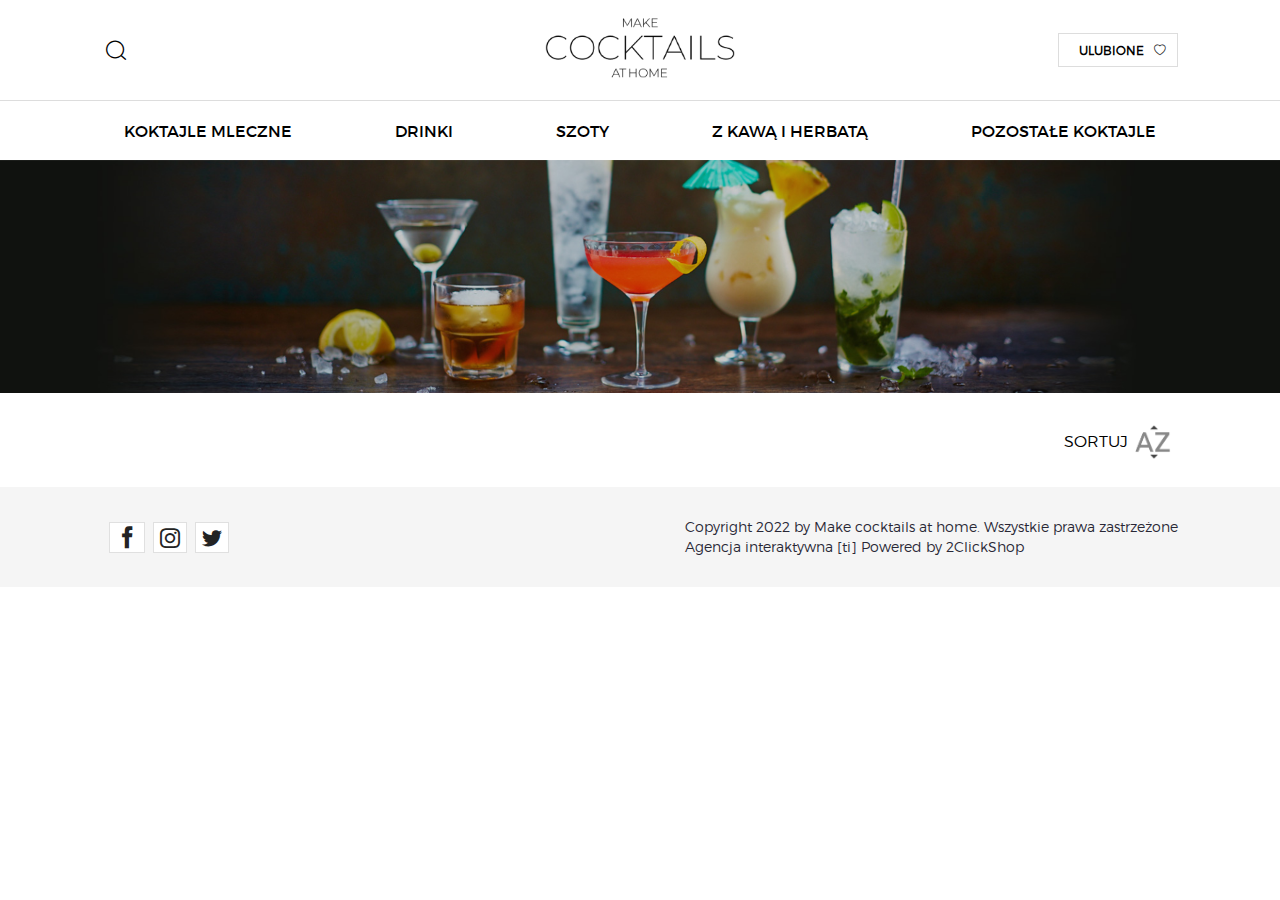
==== index.html @ 96b65077 "#9 - wyszukiwarka" ====
<!DOCTYPE html>
<html lang="PL-pl">
    <head>
        <meta name="viewport" content="width=device-width, initial-scale=1.0">
        <meta charset="UTF-8">
        <link rel="stylesheet" href="css/icon.css">
        <link rel="stylesheet" href="css/reset.css">
        <link rel="stylesheet" href="css/style.css">
        <script src="js/menu.js"></script>
        <script src="js/drinks.js"></script>
        
        
        <title>Make Cocktails At Home</title>
    </head>
    <body onload="drinks();">
            <link rel="stylesheet" href="css/top.css">
                <header class="top">
                    <div class="container"> 
                        <div class="container--top">
                            <div class="container--top--side">
								<span class="top__search">
									<label>
                                        <img onclick="hamburgerMenu();" class="icon--burger" src="images/burger.png">&nbsp;
                                    </label>
                                    <label class="top__search__label">
                                        <i class="icon-search"></i>
                                        <input type="text" id="search__bar" placeholder="Wpisz szukaną frazę..." autocomplete="off">
                                    </label>
								</span>
                            </div>
                            <div class="container--top--center">
                               <a class="link" src="https://cocktail-recipes-tully4school.herokuapp.com/drinks/has-alcohol/false"><img class="top__image" src="images/logo.png"></a>
							</div>
                            <div class="top__button container--top--side">
                                <span>
                                    <label class="label"><i onclick="searchIcon();" class="icon-search"></i></label>
                                    <label class="label"><button><div>ULUBIONE&nbsp;</div><i class="icon-heart"></i></button></label>
                                </span>
                            </div>
                        </div>
                    </div>
                    <a class="top__burger" style="height: 0px">
                        <label class="label"><input id="search__bar" class="top__burger__search" type="text" style="height: 0px" autocomplete="off"></label>
                    </a>  
                    <div tabindex="-1" style="height: 0px" class="container--list">
                        <div class="container">
                            <nav class="top__menu">             
                                <ul>
                                    <li class="top__menu__list">
                                            <a class="link" src="https://cocktail-recipes-tully4school.herokuapp.com/drinks/category/Milk">
                                                <span>KOKTAJLE MLECZNE</span>
                                            </a>
                                    </li>
                        
                                    <li class="top__menu__list">
                                            <a class="link" src="https://cocktail-recipes-tully4school.herokuapp.com/drinks/category/Ordinary%20Drinks">
                                                <span>DRINKI</span>
                                            </a>
                                    </li>

                                    <li class="top__menu__list">
                                            <a class="link" src="https://cocktail-recipes-tully4school.herokuapp.com/drinks/category/Shots">
                                                <span>SZOTY</span>
                                            </a>
                                    </li>

                                    <li class="top__menu__list">
                                            <a class="link" src="https://cocktail-recipes-tully4school.herokuapp.com/drinks/category/Coffee%20and%20Tea">
                                                <span >Z KAWĄ I HERBATĄ</span>
                                            </a>
                                    </li>

                                    <li class="top__menu__list">
                                            <a class="link" src="https://cocktail-recipes-tully4school.herokuapp.com/drinks/category/Other">
                                                <span>POZOSTAŁE KOKTAJLE</span>
                                            </a>
                                    </li>
                                </ul>
                            </nav>
                        </div>
                    </div>
                </header>
            <link rel="stylesheet" href="css/banner.css">
                <div class="banner">
                    <img class="banner__image" alt="banner" src="images/banner.png">
                </div>
            <link rel="stylesheet" href="css/cocktail-list.css">
                <div class="cocktail--list">
                    <div class ="container">
                        <div class="container--main">
                            <div class="container--main--text"><span class="main--text"></span></div>
                            <div class="container--main--sort"><label onclick="sortDrinks();" class="mainlabel"><span class="sort">SORTUJ<img class="az" src="images/AZ1.png"></span></label></div>                                   
                        </div>
                    
                        <div id="apicock" class="api--cocktails">
                            <div id="posts">
                                <template id="post-template">
                                    <div class="post">
                                        <img src="" alt="cocktail--image" class="post__img">
                                        <p class="post__body"></p>
                                        <p class="post__title"></p>
                                    </div>
                                </template>  
                            </div>
                        </div>

                    </div>
                </div>
            <link rel="stylesheet" href="css/footer.css">
                <footer class="footer">
                    <div class="container container--footer">
                        <div class="footer__socialmedia">
                            <a target="_blank" class="footer__a" rel="nofollow noopener" href="https://www.facebook.com/trolintermedia"><i class="icon-sm-fb icon--facebook"></i></a>
                            <a target="_blank" class="footer__a" rel="nofollow noopener" href="https://www.instagram.com/trol_intermedia/"><i class="icon-sm-inst"></i></a>
                            <a target="_blank" class="footer__a" rel="nofollow noopener" href="https://twitter.com/elonmusk"><i class="icon-twitter"></i></a>
                        </div>
                        <div class="footer__copyright">
                            <p class="footer__text">Copyright 2022 by Make cocktails at home. Wszystkie prawa zastrzeżone<br>Agencja interaktywna [ti] Powered by 2ClickShop</p>
                        </div>
                    </div>
                </footer>
</body>
</html>
---- css/icon.css ----
@font-face {
  font-family: 'icomoon';
  src:  url('../fonts/icomoon.eot?ka9wx4');
  src:  url('../fonts/icomoon.eot?ka9wx4#iefix') format('embedded-opentype'),
    url('../fonts/icomoon.ttf?ka9wx4') format('truetype'),
    url('../fonts/icomoon.woff?ka9wx4') format('woff'),
    url('../fonts/icomoon.svg?ka9wx4#icomoon') format('svg');
  font-weight: normal;
  font-style: normal;
  font-display: block;
}
@font-face {
  font-family: 'montserratregular';
  src: url('../fonts/montserrat-regular-webfont-webfont.woff2') format('woff2'),
  url('../fonts/montserrat-regular-webfont.ttf') format('truetype');
  font-weight: normal;
  font-style: normal;
}
@font-face {
  font-family: 'montserratsemibold';
  src: url('../fonts/montserrat-semibold-webfont-webfont.woff2') format('woff2'),
  url('../fonts/montserrat-semibold-webfont.ttf') format('truetype');
  font-weight: normal;
  font-style: normal;
}
@font-face {
  font-family: 'montserratlight';
  src: url('../fonts/montserrat-light-webfont-webfont.woff2') format('woff2'),
  url('../fonts/montserrat-light-webfont.ttf') format('truetype');
  font-weight: normal;
  font-style: normal;
}
[class^="icon-"], [class*=" icon-"] {
  /* use !important to prevent issues with browser extensions that change fonts */
  font-family: 'icomoon' !important;
  speak-as: never;
  font-style: normal;
  font-weight: normal;
  font-variant: normal;
  text-transform: none;
  line-height: 1;

  /* Better Font Rendering =========== */
  -webkit-font-smoothing: antialiased;
  -moz-osx-font-smoothing: grayscale;
}

.icon-heart:before {
  content: "\e900";
}
.icon-heart-fill:before {
  content: "\e901";
}
.icon-sm-inst:before {
  content: "\e902";
}
.icon-sm-yt:before {
  content: "\e903";
}
.icon-sm-fb:before {
  content: "\e904";
}
.icon-search:before {
  content: "\e905";
}
.icon-twitter:before {
  content: "\ea96";
}
---- css/style.css ----
.container{
    padding: 0% 8% 0% 8%;
    max-width: 1920px;
}

img{
    max-width: 100%;
    height: auto;
}
.az{
    height: 50px;
    width: 50px;
}
---- css/top.css ----
::placeholder{
    color: grey;
    text-align: left;
}
.top__button i:nth-child(1){
    font-size: 34px;
}
.icon-heart{
    text-decoration: none;
    color: rgb(35, 35, 35);
}
.top{
    height: 160px;
    padding: 0%;
}
.container--top{
    display: flex;
    justify-content: space-between;
    align-items: center;
    width: 100%;
    height: 100px;
}
.top__button{
    display: flex;
    justify-content: flex-end;
}
.top__button button{
    border: 1px solid rgb(221, 221, 221);
    background-color: white;
    font-family: "montserratlight";
    font-weight: bold;
    font-size: 1.3vh;
    padding: 10px 15px 8px 25px;
    display: flex;
    gap: 7px;
    justify-content: center;
    align-items: center;
    width: 120px;
    cursor: pointer;

}
.top__button button:hover{
    transition: all 0.3s ease-in-out;
    border: 1px solid black; 
}
.top__button button:focus{
    transition: all 0.3s ease-in-out;
    border: 1px solid black;
}
.top__menu{
    height: 60px;
    width: 100%;
    display: flex;
    justify-content: center;
    align-items: center;
}
.top__menu ul{
    display: flex;
    width: 100%;
    justify-content: space-between;
}
.container--list{
    border-top: 1px solid rgb(221, 221, 221);
}
.top__menu li{
    list-style: none;
}
.top__menu a:hover{
    border-top: 1px solid black;
}
.top__menu a:focus{
    border-top: 1px solid black;
}
.top__menu a{
    text-decoration: none;
    cursor: pointer;
    color: black;
    padding: 22px;
}
.top__menu__list span{
    font-family: "montserratregular";
}
.top__search__label{
    display: flex;
}
.top__search{
    display: flex;
    width: 375px;
    align-items: center;
}
.top__search__label input{
    border: none;
    border-bottom: 0px solid rgb(221, 221, 221);
    outline: 0;
    width: 0px;
    height: 30px;
    padding: 10px;
    transition: width 1s ease-in-out;
}
.top__search__label{
    display: flex;
    gap: 10px;
}
.top__search__label input:focus{
    border-bottom: 1px solid rgb(221, 221, 221);
    width: 300px;
}
.top__button span{
    display: flex;
}
.top__search__label{
    width: 0px;
    gap: 10px;
    flex-shrink: 0;
    display: flex;
    align-items: center;
    cursor: pointer;
}
.top__search i{
    font-size: 20px;
}
.container--top--side{
    width: 30%;
}

.container--top--center{
    width: 40%;
    display: flex;
    justify-content: center; 
}

.top__image{
    height: 60px;
    width: auto;
    justify-content: center;
    background-size: contain;
}
.top__button i:nth-child(1){
    font-size: 0px;
}


.top__burger__search{
    height: 0px;
    background-color: grey;
    border: none;
    outline: 0;
    width: 250px;
    transition-property: height;
    transition-duration: 150ms;
    transition-timing-function: linear;
    transition-delay: 180ms;
}
.top__burger label{
    display: flex;
    justify-content: center;
    align-items: center;
}
.icon--burger{
    width: 0px;
    height: 0px;
    cursor: pointer;
}

@media screen and (max-width: 768px){
    ::placeholder{
        color: white;
        text-align: center;
    }
    .label{
        width: 34px;
        height: 34px;
        display: flex;
        align-items: center;
        cursor: pointer;
        gap: 10px;
        flex-shrink: 0;
        justify-content: center;
    }
    .top__button button:hover{
        border: none; 
    }
    .top__button button:focus{
        border: none;
    }
    .top__search__label input{
        height: 0px;
        padding: 0px;
    }
    .top__menu__list span{
        font-size: 14px;
    }
    .top__button button:hover{
        padding: 0px;
    }
    .top__search__label{
        gap: 0px;
        width: 0px;
    }
    .top__search__label i{
        height: 0px;
        width: 0px;
        font-size: 0px;
    }
    .icon--burger{
        width: 20px;
        height: 20px;
        cursor: pointer;
    }
    .top__burger__search{
        height: 30px;
    }
    .top__burger:focus{
        width: 80%
    }
    .top{
        height: auto;
    }
    .top__image{
        height: 60px;
        width: auto;
    }
    .container--top{
        height: 100px;
    }
    .container--top--center{
        width: 60%;
        display: flex;
        justify-content: center;
    }
    .container--top--side span{
        width: 40px;
    }
    .top__button button{
        border: none;
        width: 0px;
        height: 0px;
        align-items: center;
        padding: 0px 0px 0px 0px;
        font-size: 0px;
    }
    .top__button span{
        display: flex;
        justify-content: flex-end;
        gap: 10px;
    }
    .top__button i:nth-child(1){
        font-size: 20px;
    }
    .top__button i:nth-child(2){
        font-size: 20px;
    }
    .top__burger{
        display: flex;
        height: 0px;
        width: 100%;
        background-color: grey;
        padding-bottom: 0px;
        justify-content: center;
        align-items: center;
        transition-property: height;
        transition-duration: 1s;
    }
    .container--list{
        border-top: none;
        height: 0px;
        overflow-y: hidden;
        background-color: lightgrey;
        transition-property: height;
        transition-duration: 1s;
    }
    .top__menu{
        height: auto;
    }
    .top__menu a{
        padding: none;
    }
    .top__menu__list a{
        display: flex;
        column-gap: 10px;
        align-items: center;
        padding: 10px 0px 10px 0px;
    }
    .top__menu ul{
        flex-direction: column;
        height: auto; 
        align-items: center;
        max-height: 300px;
    }
    .top__menu a:focus{
        border-top: none;
        border-bottom: 2px solid black;
        margin: 5px;
    }
    .top__menu a:hover{
        border-top: none;
        border-bottom: 1px solid black;
    }
}
@media screen and (max-width: 1150px){
    .top__search__label input:focus{
        width: 250px;
    }
}
@media screen and (max-width: 1000px){
    .top__search__label input:focus{
        width: 175px;
    }
    .top__menu__list a{
        font-size: 1.6vw;
    }
    .top__menu a{
        padding: 22px 16px 22px 16px;
    }
}
@media screen and (max-width: 850px){
    .top__search__label input:focus{
        width: 160px;
    }
    .top__menu__list a{
        font-size: 1.7vw;
    }
    .top__menu a{
        padding: 20px 12px 22px 12px;
    }
}
@media screen and (max-width: 500px){
    .top__button span label{
        padding-right: 10%;
    }
    .top__search__label{
        gap: 5px;
    }
}
@media screen and (max-width: 420px){
    .top__button button{
        gap: 0px;
    }
    .top__image{
        height: auto;
        width: 35vw;
    }
}
---- css/banner.css ----
@media screen and (max-width: 480px){
    .banner{
        height: auto;
        max-height: 150px;
        padding-top: 0px;
    }
    .banner__image{
        object-fit: cover;
        min-height: 150px;
        display: block;
    }
}
---- css/cocktail-list.css ----
.cocktail--list{
    height: auto;
}
.main--text{
    font-family: "montserratregular";
    font-size: 1.7vw;
    display: flex;
}
.container--main{
    padding-top: 20px;
    display: flex;
    padding-bottom: 20px;
    justify-content: center;
    align-items: center;
}
.container--main--text{
    position: absolute;
}
.container--main--sort{
    margin-left: auto;
}
.sort{
    display: flex;
    align-items: center;
    font-family: "montserratlight";   
}
#posts{
    display: flex;
    flex-wrap: wrap;
    justify-content: space-around;
}
.post__img{
    height: 370px;
    width: 370px;
    padding: 0.5vw;
}
.mainlabel{
    cursor: pointer;
}
.post__title{
    text-align: center;
    font-family: "montserratlight";
    font-size: 2vh;
    text-transform: uppercase;
    font-weight: bold;
    padding-bottom: 7vh;
}
.post__body{
    text-align: center;
    font-family: "montserratlight";
    color: grey;
    text-transform: uppercase;
    font-size: 1vh;
    padding-bottom: 1vh;
    font-weight: bold;
}
.hide{
    display: none;
}

@media screen and (max-width: 1650px){
    .post__img{
        width: 25vh;
        height: 25vh;
    }
}
---- css/footer.css ----
.footer, .container--footer{
    height: 100px;
}

.footer{
    background-color: rgb(245, 245, 245);
}

.footer__text{
    font-size: 14px;
    line-height: 20px;
    color: #292836;
    font-family: "montserratlight";
}

.container--footer{
    display: flex;
    justify-content: space-between;
    align-items: center;
    align-content: center;
}

.footer__a, .footer__a:visited, .footer__a:link{
    text-decoration: none;
    color: rgb(35, 35, 35);
    margin: 2px;
    padding: 6px 6px 1px 6px;
    font-size: 20px;
    background-color: white;
    cursor: pointer;
    border: 1px solid rgb(224, 224, 224);

}

.footer__a:hover{
    transition: all 0.3s ease-in-out;
    border: 1px solid black;
}

.footer__socialmedia{
    padding: 10px 5px 5px 5px;
}

.icon--facebook{
    font-size: 22px;
}

@media screen and (max-width: 780px){
    .container--footer{
        background-color: rgb(245, 245, 245);
        flex-direction: column;
        padding-top: 2vh;
    }
    .footer__socialmedia{
        display: flex;
        justify-content: center;
        gap: 10px;
        padding: 0px 5px 15px 5px;
        width: 250px;
    }
    .footer__text{
        display: flex;
        justify-content: center;
        text-align: center;
        font-size: 12px;
        line-height: 1.5em;
        padding-bottom: 15px;
    }
    .footer, .container--footer{
        height: auto;
    }
}
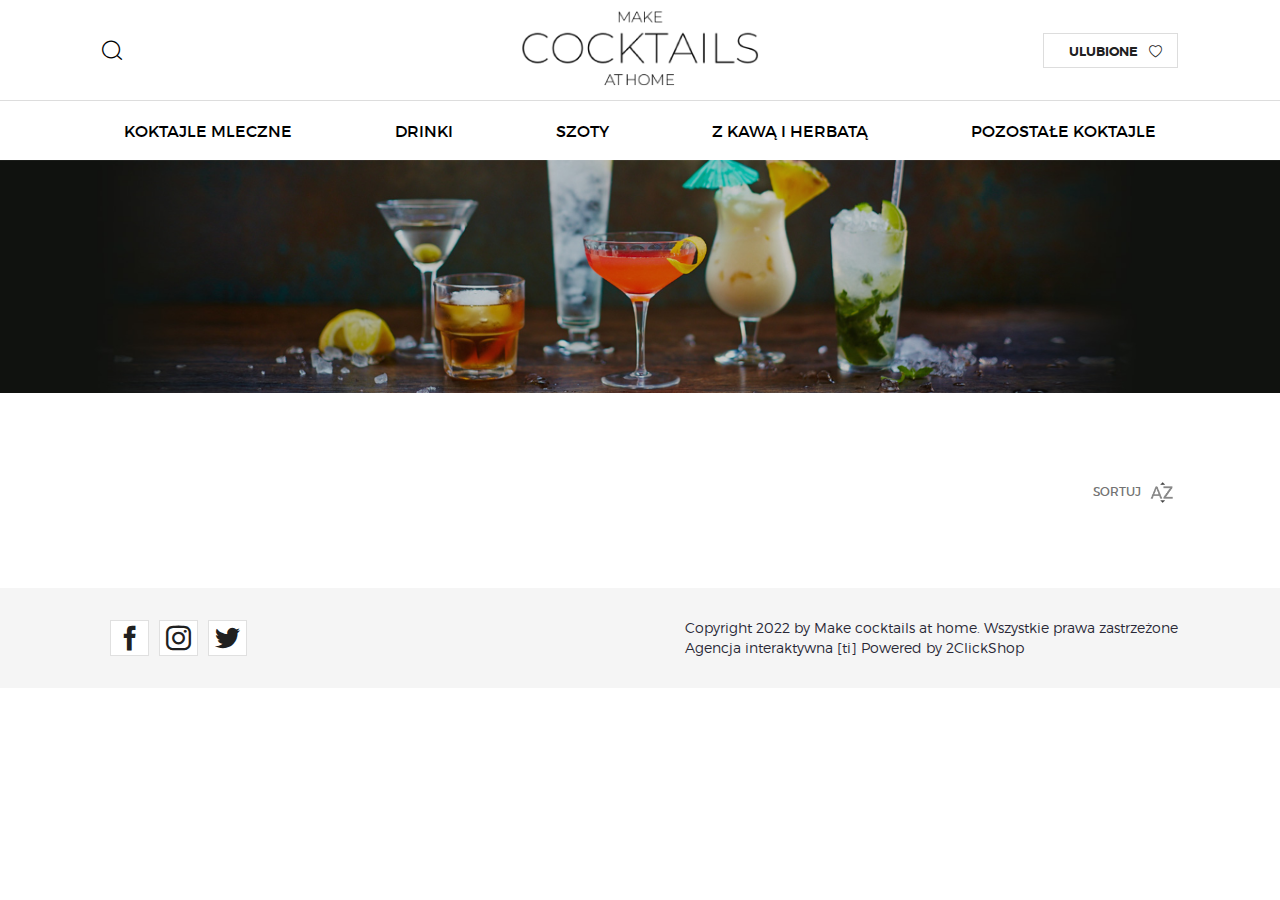
==== commit c2329a46: "#2 - niedokonczona poprawa nazewnictwa BEM w topie" ====
--- a/index.html
+++ b/index.html
@@ -17,10 +17,10 @@
                 <header class="top">
                     <div class="container"> 
                         <div class="container--top">
-                            <div class="container--top--side">
+                            <div class="container--top-side">
 								<span class="top__search">
-									<label>
-                                        <img onclick="hamburgerMenu();" class="icon--burger" src="images/burger.png">&nbsp;
+									<label class="label">
+                                        <img onclick="hamburgerMenu();" class="icon--burger" src="images/burger.png">
                                     </label>
                                     <label class="top__search__label">
                                         <i class="icon-search"></i>
@@ -28,10 +28,10 @@
                                     </label>
 								</span>
                             </div>
-                            <div class="container--top--center">
-                               <a class="link" src="https://cocktail-recipes-tully4school.herokuapp.com/drinks/has-alcohol/false"><img class="top__image" src="images/logo.png"></a>
+                            <div class="container--top-center">
+                               <a class="link" href="#"><img class="top__image" src="images/logo.png"></a>
 							</div>
-                            <div class="top__button container--top--side">
+                            <div class="top__button container--top-side">
                                 <span>
                                     <label class="label"><i onclick="searchIcon();" class="icon-search"></i></label>
                                     <label class="label"><button><div>ULUBIONE&nbsp;</div><i class="icon-heart"></i></button></label>
@@ -47,31 +47,31 @@
                             <nav class="top__menu">             
                                 <ul>
                                     <li class="top__menu__list">
-                                            <a class="link" src="https://cocktail-recipes-tully4school.herokuapp.com/drinks/category/Milk">
+                                            <a class="link" href="#">
                                                 <span>KOKTAJLE MLECZNE</span>
                                             </a>
                                     </li>
                         
                                     <li class="top__menu__list">
-                                            <a class="link" src="https://cocktail-recipes-tully4school.herokuapp.com/drinks/category/Ordinary%20Drinks">
+                                            <a class="link" href="#">
                                                 <span>DRINKI</span>
                                             </a>
                                     </li>
 
                                     <li class="top__menu__list">
-                                            <a class="link" src="https://cocktail-recipes-tully4school.herokuapp.com/drinks/category/Shots">
+                                            <a class="link" href="#">
                                                 <span>SZOTY</span>
                                             </a>
                                     </li>
 
                                     <li class="top__menu__list">
-                                            <a class="link" src="https://cocktail-recipes-tully4school.herokuapp.com/drinks/category/Coffee%20and%20Tea">
+                                            <a class="link" href="#">
                                                 <span >Z KAWĄ I HERBATĄ</span>
                                             </a>
                                     </li>
 
                                     <li class="top__menu__list">
-                                            <a class="link" src="https://cocktail-recipes-tully4school.herokuapp.com/drinks/category/Other">
+                                            <a class="link" href="#">
                                                 <span>POZOSTAŁE KOKTAJLE</span>
                                             </a>
                                     </li>
--- a/css/top.css
+++ b/css/top.css
@@ -7,7 +7,7 @@
 }
 .icon-heart{
     text-decoration: none;
-    color: rgb(35, 35, 35);
+    color: rgb(32, 32, 32);
 }
 .top{
     height: 160px;
@@ -26,16 +26,16 @@
 }
 .top__button button{
     border: 1px solid rgb(221, 221, 221);
+    color: rgb(32, 32, 32);
     background-color: white;
-    font-family: "montserratlight";
-    font-weight: bold;
-    font-size: 1.3vh;
-    padding: 10px 15px 8px 25px;
-    display: flex;
-    gap: 7px;
+    font-family: "montserratsemibold";
+    font-size: 13px;
+    padding: 10px 10px 8px 20px;
+    display: flex;
+    gap: 8px;
     justify-content: center;
     align-items: center;
-    width: 120px;
+    width: 135px;
     cursor: pointer;
 
 }
@@ -65,10 +65,10 @@
 .top__menu li{
     list-style: none;
 }
-.top__menu a:hover{
+.top__menu__list a:hover{
     border-top: 1px solid black;
 }
-.top__menu a:focus{
+.top__menu__list a:focus{
     border-top: 1px solid black;
 }
 .top__menu a{
@@ -119,18 +119,18 @@
 .top__search i{
     font-size: 20px;
 }
-.container--top--side{
+.container--top-side{
     width: 30%;
 }
 
-.container--top--center{
+.container--top-center{
     width: 40%;
     display: flex;
     justify-content: center; 
 }
 
 .top__image{
-    height: 60px;
+    height: 75px;
     width: auto;
     justify-content: center;
     background-size: contain;
@@ -161,6 +161,9 @@
     height: 0px;
     cursor: pointer;
 }
+.link{
+    cursor: pointer;
+}
 
 @media screen and (max-width: 768px){
     ::placeholder{
@@ -173,7 +176,6 @@
         display: flex;
         align-items: center;
         cursor: pointer;
-        gap: 10px;
         flex-shrink: 0;
         justify-content: center;
     }
@@ -216,19 +218,15 @@
     .top{
         height: auto;
     }
-    .top__image{
+    .container--top{
         height: 60px;
-        width: auto;
-    }
-    .container--top{
-        height: 100px;
-    }
-    .container--top--center{
+    }
+    .container--top-center{
         width: 60%;
         display: flex;
         justify-content: center;
     }
-    .container--top--side span{
+    .container--top-side span{
         width: 40px;
     }
     .top__button button{
@@ -241,8 +239,8 @@
     }
     .top__button span{
         display: flex;
-        justify-content: flex-end;
-        gap: 10px;
+        justify-content: space-between;
+        width: 80px;
     }
     .top__button i:nth-child(1){
         font-size: 20px;
@@ -296,11 +294,31 @@
         border-top: none;
         border-bottom: 1px solid black;
     }
+    .container--top-side{
+        width: 25%;
+    }
+    .container--top-center{
+        width: 50%;
+    }
+    .top .container{
+        padding: 0px;
+    }
+    .label button div{
+        display: none;
+    }
+    .top__image{
+        height: 45px;
+        width: auto;
+    }
+
 }
 @media screen and (max-width: 1150px){
     .top__search__label input:focus{
         width: 250px;
     }
+    .top__menu a{
+        padding: 22px 16px 22px 16px;
+    }
 }
 @media screen and (max-width: 1000px){
     .top__search__label input:focus{
@@ -309,9 +327,6 @@
     .top__menu__list a{
         font-size: 1.6vw;
     }
-    .top__menu a{
-        padding: 22px 16px 22px 16px;
-    }
 }
 @media screen and (max-width: 850px){
     .top__search__label input:focus{
@@ -325,19 +340,16 @@
     }
 }
 @media screen and (max-width: 500px){
-    .top__button span label{
-        padding-right: 10%;
-    }
     .top__search__label{
         gap: 5px;
+    }
+    .top__button span{
+        width: 68px;
     }
 }
 @media screen and (max-width: 420px){
     .top__button button{
         gap: 0px;
     }
-    .top__image{
-        height: auto;
-        width: 35vw;
-    }
+    
 }--- a/css/banner.css
+++ b/css/banner.css
@@ -6,7 +6,7 @@
     }
     .banner__image{
         object-fit: cover;
-        min-height: 150px;
+        min-height: 120px;
         display: block;
     }
 }--- a/css/cocktail-list.css
+++ b/css/cocktail-list.css
@@ -2,14 +2,14 @@
     height: auto;
 }
 .main--text{
-    font-family: "montserratregular";
-    font-size: 1.7vw;
-    display: flex;
+    font-family: "montserratlight";
+    font-size: 4.5vh;
+    color: black; 
 }
 .container--main{
-    padding-top: 20px;
+    padding-top: 80px;
     display: flex;
-    padding-bottom: 20px;
+    padding-bottom: 80px;
     justify-content: center;
     align-items: center;
 }
@@ -22,7 +22,15 @@
 .sort{
     display: flex;
     align-items: center;
-    font-family: "montserratlight";   
+    font-family: "montserratregular";   
+    font-size: 12px;
+    justify-content: center;
+    color: rgb(115, 115, 115);
+    gap: 5px;
+}
+.az{
+    height: 3.5vh;
+    width: 3.5vh;
 }
 #posts{
     display: flex;
@@ -30,9 +38,11 @@
     justify-content: space-around;
 }
 .post__img{
-    height: 370px;
-    width: 370px;
-    padding: 0.5vw;
+    height: 35vh;
+    width: 35vh;
+    padding: 1vh;
+    display: flex;
+    justify-content: center;
 }
 .mainlabel{
     cursor: pointer;
@@ -40,27 +50,98 @@
 .post__title{
     text-align: center;
     font-family: "montserratlight";
-    font-size: 2vh;
+    font-size: 20px;
     text-transform: uppercase;
     font-weight: bold;
-    padding-bottom: 7vh;
+    display: grid;
+    grid-template-columns: repeat(auto-fill, minmax(30vh, 30vh));
+    justify-content: center;
+    padding-bottom: 4vh;
+    color: rgb(35, 35, 35);
 }
 .post__body{
     text-align: center;
     font-family: "montserratlight";
-    color: grey;
+    color: rgb(115, 115, 115);
     text-transform: uppercase;
-    font-size: 1vh;
-    padding-bottom: 1vh;
+    font-size: 14px;
+    padding-bottom: 1.2vh;
     font-weight: bold;
+    display: grid;
+    justify-content: center;
+    padding-top: 2vh;
 }
+
 .hide{
     display: none;
 }
-
-@media screen and (max-width: 1650px){
+.post__img{
+    height: 40vh;
+    width: 40vh;
+}
+@media screen and (max-width: 1360px) {
     .post__img{
-        width: 25vh;
-        height: 25vh;
+        height: 27vw;
+        width: 27vw;
+    }
+}
+@media screen and (max-width: 1024px){
+    .post__img{
+        height: 40vw;
+        width: 40vw;
+    }
+    .main--text{
+        font-size: 4.3vw;
+    }
+    .container--main{
+        padding-top: 8vw;
+        padding-bottom: 8vw;
+    }
+}
+@media screen and (max-width: 768px){
+    .post__img{
+        height: 39vw; 
+        width: 39vw;
+    }
+    .container--main{
+        padding-top: 10px;
+        padding-bottom: 0px;
+    }
+    .post__title{
+        grid-template-columns: repeat(auto-fill, minmax(35vw, 35vw));
+        padding-bottom: 2vh;
+    }
+    .main--text{
+        font-size: 4.5vw;
+    }
+    .sort{
+        height: 10vw;
+        width: 10vw;
+        font-size: 0vw;
+    }
+    .az{
+        height: 7vw;
+        width: 7vw;
+    }
+    .post__body{
+        padding-top: 0.8vh;
+        font-size: 1.9vw;
+    }
+    .post__title{
+        font-size: 2.8vw;
+    }
+}
+@media screen and (max-width: 500px) {
+    .post__body{
+        font-size: 1.1vh;
+    }   
+    .post__title{
+        font-size: 1.7vh;
+    }
+}
+@media screen and (max-width: 400px){
+    .post__title{
+        grid-template-columns: repeat(auto-fill, minmax(35vw, 35vw));
+        padding-bottom: 2vh;
     }
 }--- a/css/footer.css
+++ b/css/footer.css
@@ -22,14 +22,16 @@
 
 .footer__a, .footer__a:visited, .footer__a:link{
     text-decoration: none;
-    color: rgb(35, 35, 35);
-    margin: 2px;
+    color: rgb(32, 32, 32);
+    margin: 3px;
     padding: 6px 6px 1px 6px;
-    font-size: 20px;
+    font-size: 25px;
     background-color: white;
     cursor: pointer;
     border: 1px solid rgb(224, 224, 224);
-
+}
+.icon--facebook{
+    font-size: 25px;
 }
 
 .footer__a:hover{
@@ -41,9 +43,7 @@
     padding: 10px 5px 5px 5px;
 }
 
-.icon--facebook{
-    font-size: 22px;
-}
+
 
 @media screen and (max-width: 780px){
     .container--footer{
@@ -69,4 +69,11 @@
     .footer, .container--footer{
         height: auto;
     }
+    .icon--facebook{
+        font-size: 20px;
+    }
+    .footer__a:visited, .footer__a:link{
+        font-size: 20px;
+        margin: 2px;
+    }
 }
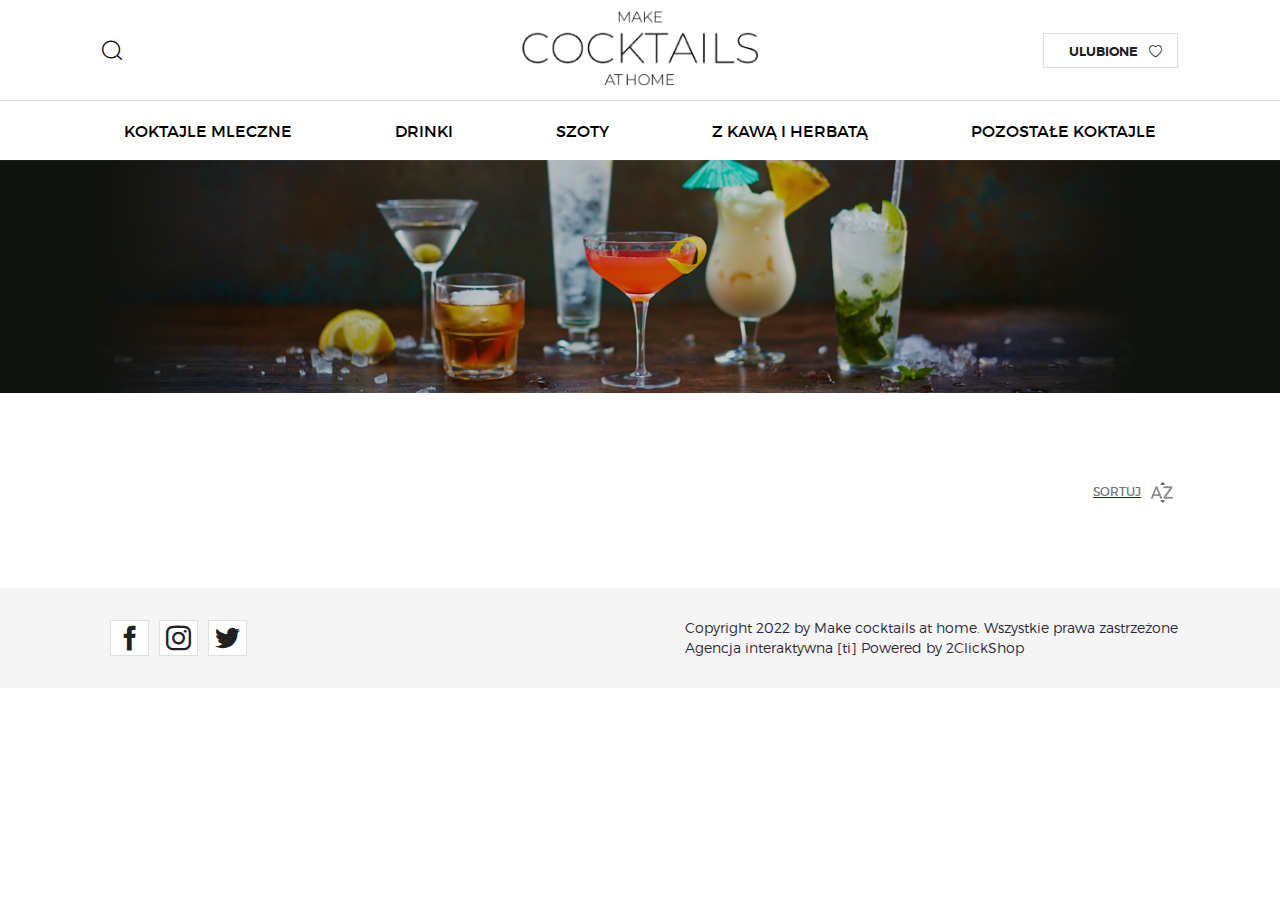
==== commit 97230e50: "podpowiedz do sortowania ;)" ====
--- a/index.html
+++ b/index.html
@@ -46,31 +46,31 @@
                         <div class="container">
                             <nav class="top__menu">             
                                 <ul>
-                                    <li class="top__menu__list">
+                                    <li class="top__menu__item">
                                             <a class="link" href="#">
                                                 <span>KOKTAJLE MLECZNE</span>
                                             </a>
                                     </li>
                         
-                                    <li class="top__menu__list">
+                                    <li class="top__menu__item">
                                             <a class="link" href="#">
                                                 <span>DRINKI</span>
                                             </a>
                                     </li>
 
-                                    <li class="top__menu__list">
+                                    <li class="top__menu__item">
                                             <a class="link" href="#">
                                                 <span>SZOTY</span>
                                             </a>
                                     </li>
 
-                                    <li class="top__menu__list">
+                                    <li class="top__menu__item">
                                             <a class="link" href="#">
                                                 <span >Z KAWĄ I HERBATĄ</span>
                                             </a>
                                     </li>
 
-                                    <li class="top__menu__list">
+                                    <li class="top__menu__item">
                                             <a class="link" href="#">
                                                 <span>POZOSTAŁE KOKTAJLE</span>
                                             </a>
@@ -86,17 +86,22 @@
                 </div>
             <link rel="stylesheet" href="css/cocktail-list.css">
                 <div class="cocktail--list">
-                    <div class ="container">
+                    <div class="container">
                         <div class="container--main">
                             <div class="container--main--text"><span class="main--text"></span></div>
-                            <div class="container--main--sort"><label onclick="sortDrinks();" class="mainlabel"><span class="sort">SORTUJ<img class="az" src="images/AZ1.png"></span></label></div>                                   
+                            <!--
+                                wartość argumentu href docelowo powinna być również dynamiczna,
+                                ale na razie skupmy się na tym, aby zrobić sam mechanizm sortowania w drinks.js ;)
+                            -->
+                            <div class="container--main--sort"><a href="?sort=name_asc" class="mainlabel"><span class="sort">SORTUJ<img class="az" src="images/AZ1.png"></span></a></div>                                   
                         </div>
                     
                         <div id="apicock" class="api--cocktails">
                             <div id="posts">
                                 <template id="post-template">
                                     <div class="post">
-                                        <img src="" alt="cocktail--image" class="post__img">
+                                            <img src="" alt="cocktail--image" class="post__img">
+                                            <i class="icon-heart post__icon"></i>
                                         <p class="post__body"></p>
                                         <p class="post__title"></p>
                                     </div>
--- a/css/top.css
+++ b/css/top.css
@@ -43,10 +43,6 @@
     transition: all 0.3s ease-in-out;
     border: 1px solid black; 
 }
-.top__button button:focus{
-    transition: all 0.3s ease-in-out;
-    border: 1px solid black;
-}
 .top__menu{
     height: 60px;
     width: 100%;
@@ -65,10 +61,10 @@
 .top__menu li{
     list-style: none;
 }
-.top__menu__list a:hover{
+.top__menu__item a:hover{
     border-top: 1px solid black;
 }
-.top__menu__list a:focus{
+.top__menu__item a:focus{
     border-top: 1px solid black;
 }
 .top__menu a{
@@ -77,7 +73,7 @@
     color: black;
     padding: 22px;
 }
-.top__menu__list span{
+.top__menu__item span{
     font-family: "montserratregular";
 }
 .top__search__label{
@@ -189,7 +185,7 @@
         height: 0px;
         padding: 0px;
     }
-    .top__menu__list span{
+    .top__menu__item span{
         font-size: 14px;
     }
     .top__button button:hover{
@@ -273,7 +269,7 @@
     .top__menu a{
         padding: none;
     }
-    .top__menu__list a{
+    .top__menu__item a{
         display: flex;
         column-gap: 10px;
         align-items: center;
@@ -324,7 +320,7 @@
     .top__search__label input:focus{
         width: 175px;
     }
-    .top__menu__list a{
+    .top__menu__item a{
         font-size: 1.6vw;
     }
 }
@@ -332,7 +328,7 @@
     .top__search__label input:focus{
         width: 160px;
     }
-    .top__menu__list a{
+    .top__menu__item a{
         font-size: 1.7vw;
     }
     .top__menu a{
--- a/css/cocktail-list.css
+++ b/css/cocktail-list.css
@@ -49,10 +49,9 @@
 }
 .post__title{
     text-align: center;
-    font-family: "montserratlight";
+    font-family: "montserratregular";
     font-size: 20px;
     text-transform: uppercase;
-    font-weight: bold;
     display: grid;
     grid-template-columns: repeat(auto-fill, minmax(30vh, 30vh));
     justify-content: center;
@@ -61,17 +60,34 @@
 }
 .post__body{
     text-align: center;
-    font-family: "montserratlight";
+    font-family: "montserratregular";
     color: rgb(115, 115, 115);
     text-transform: uppercase;
     font-size: 14px;
     padding-bottom: 1.2vh;
-    font-weight: bold;
     display: grid;
     justify-content: center;
     padding-top: 2vh;
 }
 
+.post__icon{
+    opacity: 0;
+    position: absolute;
+    top: 20px;
+    right: 20px;
+    background-color: white;
+    padding: 10px 8px 8px 8px;
+    cursor: pointer;
+    font-size: 12px;
+    transition: 0.1s all ease-in-out
+}
+.post:hover .post__icon{
+    opacity: 1;
+}
+
+.post{
+    position: relative;
+}
 .hide{
     display: none;
 }
@@ -100,8 +116,11 @@
 }
 @media screen and (max-width: 768px){
     .post__img{
-        height: 39vw; 
-        width: 39vw;
+        height: 42vw; 
+        width: 42vw;
+    }
+    .cocktail--list .container{
+        padding: 0% 4% 0% 4%;
     }
     .container--main{
         padding-top: 10px;
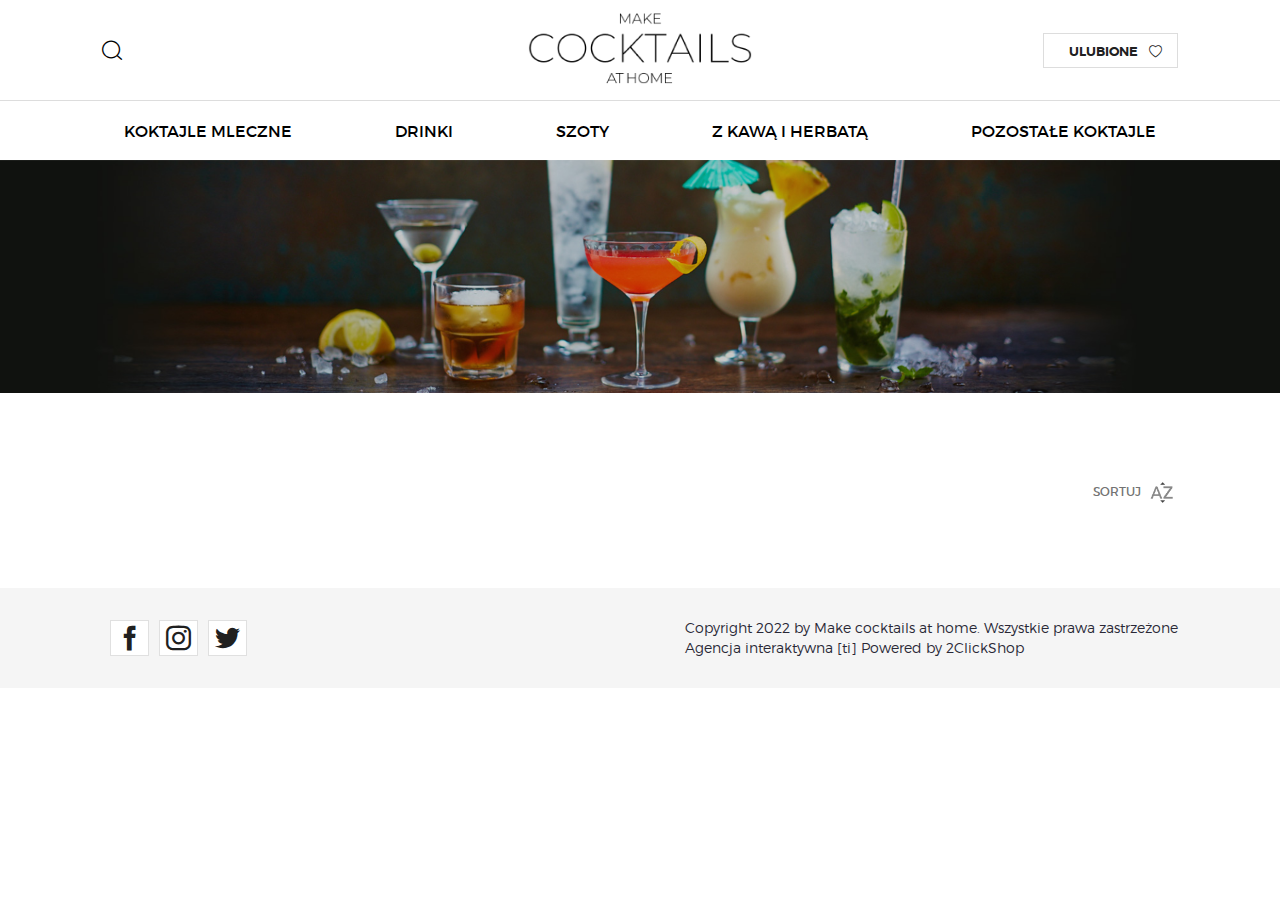
==== commit 3e5a0985: "#2 - top" ====
--- a/index.html
+++ b/index.html
@@ -22,7 +22,7 @@
 									<label class="label">
                                         <img onclick="hamburgerMenu();" class="icon--burger" src="images/burger.png">
                                     </label>
-                                    <label class="top__search__label">
+                                    <label class="top__label">
                                         <i class="icon-search"></i>
                                         <input type="text" id="search__bar" placeholder="Wpisz szukaną frazę..." autocomplete="off">
                                     </label>
@@ -40,37 +40,37 @@
                         </div>
                     </div>
                     <a class="top__burger" style="height: 0px">
-                        <label class="label"><input id="search__bar" class="top__burger__search" type="text" style="height: 0px" autocomplete="off"></label>
+                        <label class="label"><input id="search__bar" class="top__search--burger" type="text" style="height: 0px" autocomplete="off"></label>
                     </a>  
                     <div tabindex="-1" style="height: 0px" class="container--list">
                         <div class="container">
                             <nav class="top__menu">             
                                 <ul>
-                                    <li class="top__menu__item">
+                                    <li class="top__menu--item">
                                             <a class="link" href="#">
                                                 <span>KOKTAJLE MLECZNE</span>
                                             </a>
                                     </li>
                         
-                                    <li class="top__menu__item">
+                                    <li class="top__menu--item">
                                             <a class="link" href="#">
                                                 <span>DRINKI</span>
                                             </a>
                                     </li>
 
-                                    <li class="top__menu__item">
+                                    <li class="top__menu--item">
                                             <a class="link" href="#">
                                                 <span>SZOTY</span>
                                             </a>
                                     </li>
 
-                                    <li class="top__menu__item">
+                                    <li class="top__menu--item">
                                             <a class="link" href="#">
                                                 <span >Z KAWĄ I HERBATĄ</span>
                                             </a>
                                     </li>
 
-                                    <li class="top__menu__item">
+                                    <li class="top__menu--item">
                                             <a class="link" href="#">
                                                 <span>POZOSTAŁE KOKTAJLE</span>
                                             </a>
@@ -89,11 +89,7 @@
                     <div class="container">
                         <div class="container--main">
                             <div class="container--main--text"><span class="main--text"></span></div>
-                            <!--
-                                wartość argumentu href docelowo powinna być również dynamiczna,
-                                ale na razie skupmy się na tym, aby zrobić sam mechanizm sortowania w drinks.js ;)
-                            -->
-                            <div class="container--main--sort"><a href="?sort=name_asc" class="mainlabel"><span class="sort">SORTUJ<img class="az" src="images/AZ1.png"></span></a></div>                                   
+                            <div class="container--main--sort"><label onclick="sortDrinks();" class="mainlabel"><span class="sort">SORTUJ<img class="az" src="images/AZ1.png"></span></label></div>                                   
                         </div>
                     
                         <div id="apicock" class="api--cocktails">
--- a/css/top.css
+++ b/css/top.css
@@ -61,10 +61,10 @@
 .top__menu li{
     list-style: none;
 }
-.top__menu__item a:hover{
+.top__menu--item a:hover{
     border-top: 1px solid black;
 }
-.top__menu__item a:focus{
+.top__menu--item a:focus{
     border-top: 1px solid black;
 }
 .top__menu a{
@@ -73,10 +73,10 @@
     color: black;
     padding: 22px;
 }
-.top__menu__item span{
+.top__menu--item span{
     font-family: "montserratregular";
 }
-.top__search__label{
+.top__label{
     display: flex;
 }
 .top__search{
@@ -84,7 +84,7 @@
     width: 375px;
     align-items: center;
 }
-.top__search__label input{
+.top__label input{
     border: none;
     border-bottom: 0px solid rgb(221, 221, 221);
     outline: 0;
@@ -93,18 +93,18 @@
     padding: 10px;
     transition: width 1s ease-in-out;
 }
-.top__search__label{
+.top__label{
     display: flex;
     gap: 10px;
 }
-.top__search__label input:focus{
+.top__label input:focus{
     border-bottom: 1px solid rgb(221, 221, 221);
     width: 300px;
 }
 .top__button span{
     display: flex;
 }
-.top__search__label{
+.top__label{
     width: 0px;
     gap: 10px;
     flex-shrink: 0;
@@ -126,17 +126,19 @@
 }
 
 .top__image{
+    padding-top: 2px;
     height: 75px;
     width: auto;
     justify-content: center;
     background-size: contain;
+    padding-bottom: 2px;
 }
 .top__button i:nth-child(1){
     font-size: 0px;
 }
 
 
-.top__burger__search{
+.top__search--burger{
     height: 0px;
     background-color: grey;
     border: none;
@@ -181,21 +183,21 @@
     .top__button button:focus{
         border: none;
     }
-    .top__search__label input{
+    .top__label input{
         height: 0px;
         padding: 0px;
     }
-    .top__menu__item span{
+    .top__menu--item span{
         font-size: 14px;
     }
     .top__button button:hover{
         padding: 0px;
     }
-    .top__search__label{
+    .top__label{
         gap: 0px;
         width: 0px;
     }
-    .top__search__label i{
+    .top__label i{
         height: 0px;
         width: 0px;
         font-size: 0px;
@@ -205,7 +207,7 @@
         height: 20px;
         cursor: pointer;
     }
-    .top__burger__search{
+    .top__search--burger{
         height: 30px;
     }
     .top__burger:focus{
@@ -269,7 +271,7 @@
     .top__menu a{
         padding: none;
     }
-    .top__menu__item a{
+    .top__menu--item a{
         display: flex;
         column-gap: 10px;
         align-items: center;
@@ -309,7 +311,7 @@
 
 }
 @media screen and (max-width: 1150px){
-    .top__search__label input:focus{
+    .top__label input:focus{
         width: 250px;
     }
     .top__menu a{
@@ -317,18 +319,18 @@
     }
 }
 @media screen and (max-width: 1000px){
-    .top__search__label input:focus{
+    .top__label input:focus{
         width: 175px;
     }
-    .top__menu__item a{
+    .top__menu--item a{
         font-size: 1.6vw;
     }
 }
 @media screen and (max-width: 850px){
-    .top__search__label input:focus{
+    .top__label input:focus{
         width: 160px;
     }
-    .top__menu__item a{
+    .top__menu--item a{
         font-size: 1.7vw;
     }
     .top__menu a{
@@ -336,7 +338,7 @@
     }
 }
 @media screen and (max-width: 500px){
-    .top__search__label{
+    .top__label{
         gap: 5px;
     }
     .top__button span{
--- a/css/cocktail-list.css
+++ b/css/cocktail-list.css
@@ -5,6 +5,9 @@
     font-family: "montserratlight";
     font-size: 4.5vh;
     color: black; 
+    display: grid;
+    text-align: center;
+    grid-template-columns: repeat(auto-fill, minmax(60vw, 60vw));
 }
 .container--main{
     padding-top: 80px;
@@ -124,14 +127,14 @@
     }
     .container--main{
         padding-top: 10px;
-        padding-bottom: 0px;
+        padding-bottom: 10px;
     }
     .post__title{
         grid-template-columns: repeat(auto-fill, minmax(35vw, 35vw));
         padding-bottom: 2vh;
     }
     .main--text{
-        font-size: 4.5vw;
+        font-size: 4vw;
     }
     .sort{
         height: 10vw;
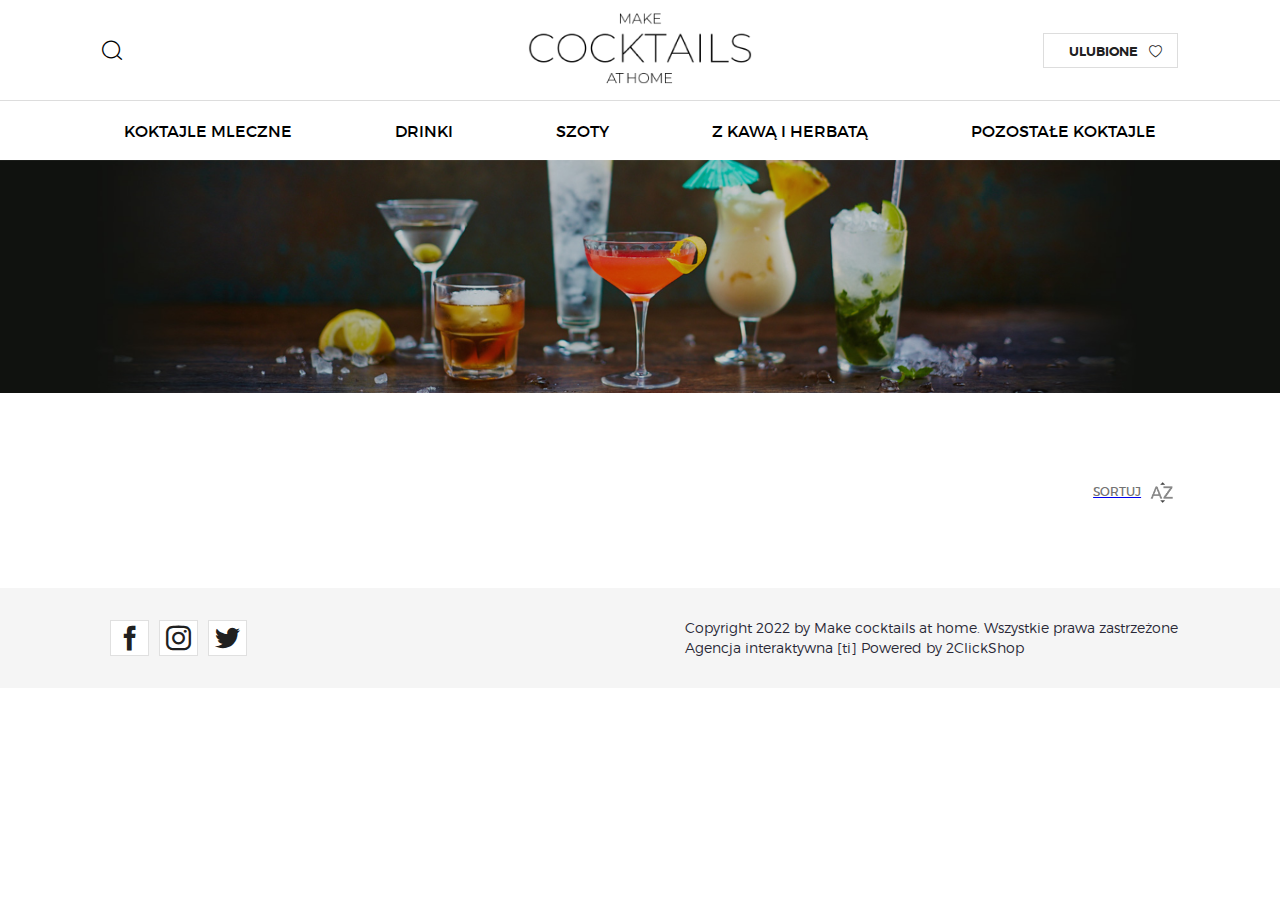
==== commit f00bf913: "Merge branch 'develop' of https://github.com/tomaszdwoznik/praktyki2022-cocktails into develop" ====
--- a/index.html
+++ b/index.html
@@ -89,7 +89,11 @@
                     <div class="container">
                         <div class="container--main">
                             <div class="container--main--text"><span class="main--text"></span></div>
-                            <div class="container--main--sort"><label onclick="sortDrinks();" class="mainlabel"><span class="sort">SORTUJ<img class="az" src="images/AZ1.png"></span></label></div>                                   
+                            <!--
+                                wartość argumentu href docelowo powinna być również dynamiczna,
+                                ale na razie skupmy się na tym, aby zrobić sam mechanizm sortowania w drinks.js ;)
+                            -->
+                            <div class="container--main--sort"><a href="?sort=name_asc" class="mainlabel"><span class="sort">SORTUJ<img class="az" src="images/AZ1.png"></span></a></div>                                   
                         </div>
                     
                         <div id="apicock" class="api--cocktails">
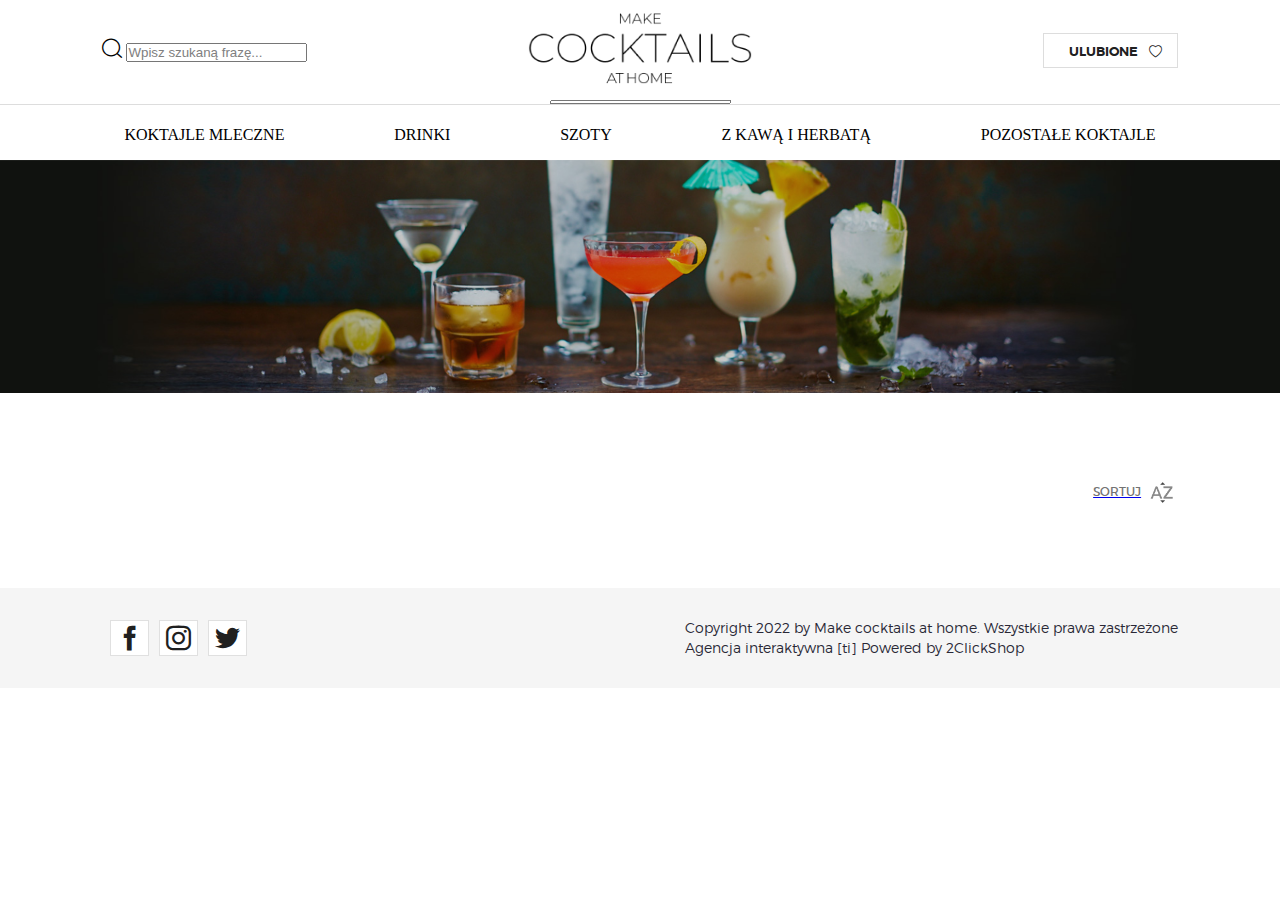
==== commit f26feab7: "#11 - sortowanie nazw koktaili" ====
--- a/index.html
+++ b/index.html
@@ -22,7 +22,7 @@
 									<label class="label">
                                         <img onclick="hamburgerMenu();" class="icon--burger" src="images/burger.png">
                                     </label>
-                                    <label class="top__label">
+                                    <label class="top__search__label">
                                         <i class="icon-search"></i>
                                         <input type="text" id="search__bar" placeholder="Wpisz szukaną frazę..." autocomplete="off">
                                     </label>
@@ -40,37 +40,37 @@
                         </div>
                     </div>
                     <a class="top__burger" style="height: 0px">
-                        <label class="label"><input id="search__bar" class="top__search--burger" type="text" style="height: 0px" autocomplete="off"></label>
+                        <label class="label"><input id="search__bar" class="top__burger__search" type="text" style="height: 0px" autocomplete="off"></label>
                     </a>  
                     <div tabindex="-1" style="height: 0px" class="container--list">
                         <div class="container">
                             <nav class="top__menu">             
                                 <ul>
-                                    <li class="top__menu--item">
+                                    <li class="top__menu__item">
                                             <a class="link" href="#">
                                                 <span>KOKTAJLE MLECZNE</span>
                                             </a>
                                     </li>
                         
-                                    <li class="top__menu--item">
+                                    <li class="top__menu__item">
                                             <a class="link" href="#">
                                                 <span>DRINKI</span>
                                             </a>
                                     </li>
 
-                                    <li class="top__menu--item">
+                                    <li class="top__menu__item">
                                             <a class="link" href="#">
                                                 <span>SZOTY</span>
                                             </a>
                                     </li>
 
-                                    <li class="top__menu--item">
+                                    <li class="top__menu__item">
                                             <a class="link" href="#">
                                                 <span >Z KAWĄ I HERBATĄ</span>
                                             </a>
                                     </li>
 
-                                    <li class="top__menu--item">
+                                    <li class="top__menu__item">
                                             <a class="link" href="#">
                                                 <span>POZOSTAŁE KOKTAJLE</span>
                                             </a>
@@ -93,7 +93,7 @@
                                 wartość argumentu href docelowo powinna być również dynamiczna,
                                 ale na razie skupmy się na tym, aby zrobić sam mechanizm sortowania w drinks.js ;)
                             -->
-                            <div class="container--main--sort"><a href="?sort=name_asc" class="mainlabel"><span class="sort">SORTUJ<img class="az" src="images/AZ1.png"></span></a></div>                                   
+                            <div class="container--main--sort"><a href="?sort=name_desc" class="mainlabel"><span class="sort">SORTUJ<img class="az" src="images/AZ1.png"></span></a></div>                                   
                         </div>
                     
                         <div id="apicock" class="api--cocktails">
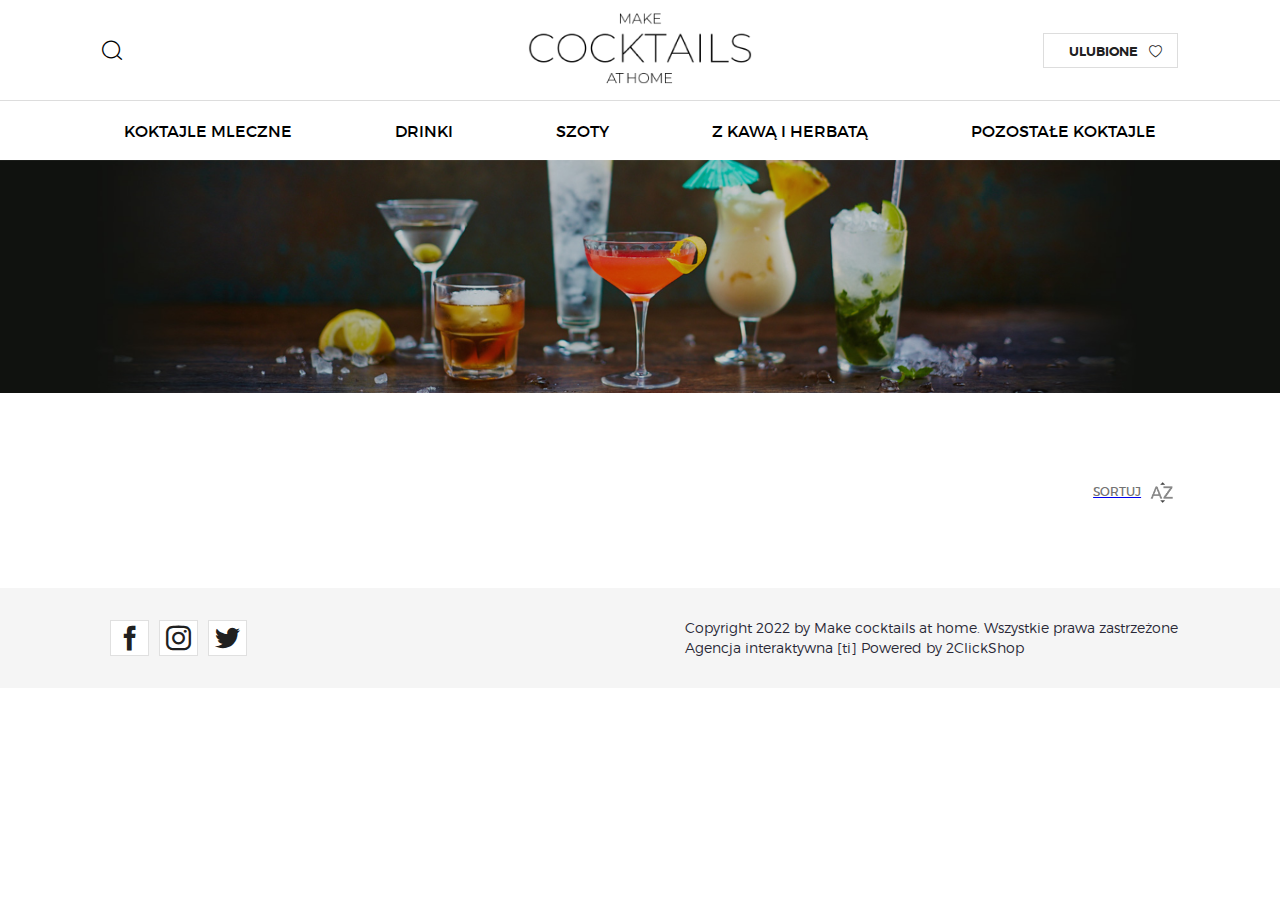
==== commit 75b89242: "Merge branch 'master' of https://github.com/tomaszdwoznik/praktyki2022-cocktails" ====
--- a/index.html
+++ b/index.html
@@ -22,7 +22,7 @@
 									<label class="label">
                                         <img onclick="hamburgerMenu();" class="icon--burger" src="images/burger.png">
                                     </label>
-                                    <label class="top__search__label">
+                                    <label class="top__label">
                                         <i class="icon-search"></i>
                                         <input type="text" id="search__bar" placeholder="Wpisz szukaną frazę..." autocomplete="off">
                                     </label>
@@ -40,37 +40,37 @@
                         </div>
                     </div>
                     <a class="top__burger" style="height: 0px">
-                        <label class="label"><input id="search__bar" class="top__burger__search" type="text" style="height: 0px" autocomplete="off"></label>
+                        <label class="label"><input id="search__bar" class="top__search--burger" type="text" style="height: 0px" autocomplete="off"></label>
                     </a>  
                     <div tabindex="-1" style="height: 0px" class="container--list">
                         <div class="container">
                             <nav class="top__menu">             
                                 <ul>
-                                    <li class="top__menu__item">
+                                    <li class="top__menu--item">
                                             <a class="link" href="#">
                                                 <span>KOKTAJLE MLECZNE</span>
                                             </a>
                                     </li>
                         
-                                    <li class="top__menu__item">
+                                    <li class="top__menu--item">
                                             <a class="link" href="#">
                                                 <span>DRINKI</span>
                                             </a>
                                     </li>
 
-                                    <li class="top__menu__item">
+                                    <li class="top__menu--item">
                                             <a class="link" href="#">
                                                 <span>SZOTY</span>
                                             </a>
                                     </li>
 
-                                    <li class="top__menu__item">
+                                    <li class="top__menu--item">
                                             <a class="link" href="#">
                                                 <span >Z KAWĄ I HERBATĄ</span>
                                             </a>
                                     </li>
 
-                                    <li class="top__menu__item">
+                                    <li class="top__menu--item">
                                             <a class="link" href="#">
                                                 <span>POZOSTAŁE KOKTAJLE</span>
                                             </a>
